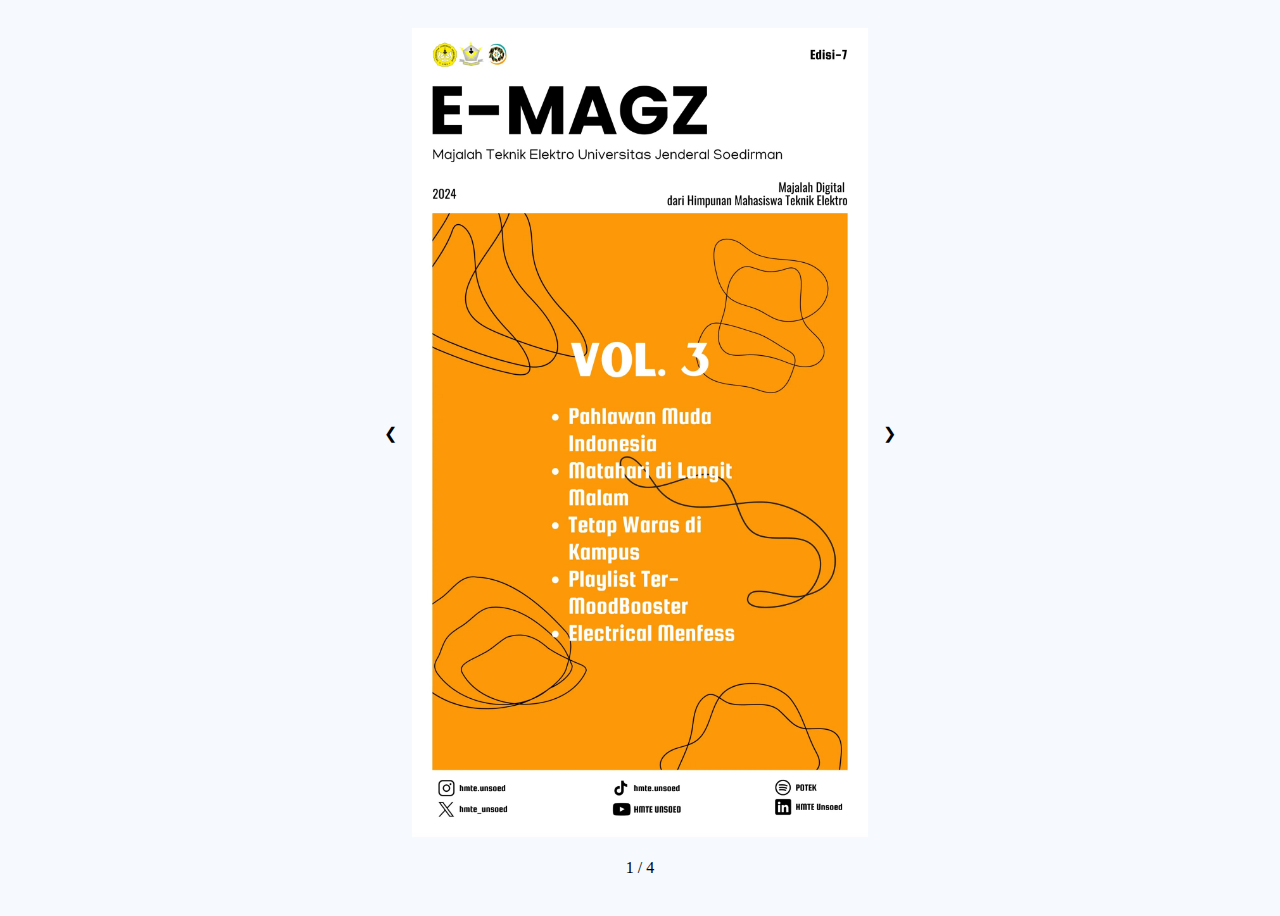
==== emagz.html @ ce6ea612 "menambahkan halaman index baru" ====
<!DOCTYPE html>
<html lang="en">
<head>
    <meta charset="UTF-8">
    <meta name="viewport" content="width=device-width, initial-scale=1.0">
    <title>Document</title>
    <link rel="stylesheet" href="style-emagz.css">
</head>
<body>
    <div class="container-gambar">

        <a class="prev" onclick="plusSlides(-1)">❮</a>

        <img src="page1.jpg" class="gambar">
        <img src="page2.jpg" class="gambar">
        <img src="page3.jpg" class="gambar">
        <img src="page4.jpg" class="gambar">

        <a class="next" onclick="plusSlides(1)">❯</a>

    </div>

    <div id="halamanAktif"></div>

    <script>
        let slideIndex = 1;
        showSlides(slideIndex);
        
        function plusSlides(n) {
            showSlides(slideIndex += n);
        }

        function showSlides(n) {
            let i;
            let slides = document.getElementsByClassName("gambar");
            
            if (n > slides.length) {
                slideIndex = 1
            }
            if (n < 1) {
                slideIndex = slides.length
            }
            for (i = 0; i < slides.length; i++) {
                slides[i].style.display = "none";
            }
            
            slides[slideIndex-1].style.display = "block";

            document.getElementById("halamanAktif").innerHTML = `<p>${slideIndex} / ${slides.length}</p>`;
        }
    </script>
</body>
</html>
---- style-emagz.css ----
body{
        height: 100vh;
        display: flex;
        flex-direction: column;
        justify-content: center;
        align-items: center;
        background-color: #f6f9fd;
    }
    .container-gambar{
        max-width: 100vw;
        max-height: 100vh;
        display: flex;
        justify-content: center;
        align-items: center;

    }
    img{
        max-height: 90vh;
        margin: 5px;
    }
    .prev, .next{
        padding-right: 10px;
        padding-left: 10px;
        padding-top: 100px;
        padding-bottom: 100px;
        color: black;
        cursor: pointer;
    }
    p{
        color: black;
    }
    #halamanAktif{
        text-align: center;
    }
    @media only screen and (max-width: 600px) {
        img{
            max-height: 70vh;
        }
    }
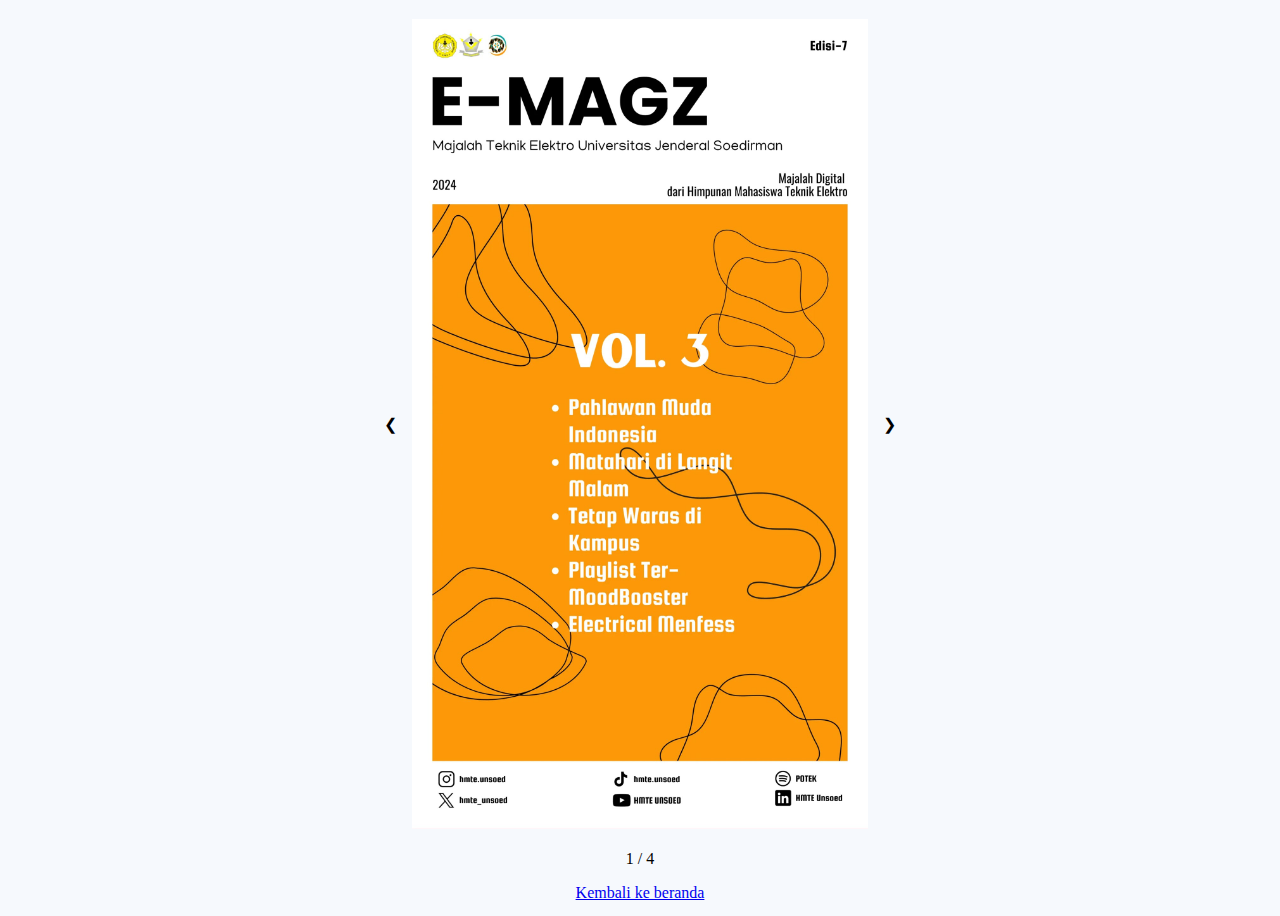
==== commit 3869f737: "fixing bug dan connect halaman utama ke halaman emagz" ====
--- a/emagz.html
+++ b/emagz.html
@@ -21,6 +21,7 @@
     </div>
 
     <div id="halamanAktif"></div>
+    <a href="index.html">Kembali ke beranda</a>
 
     <script>
         let slideIndex = 1;
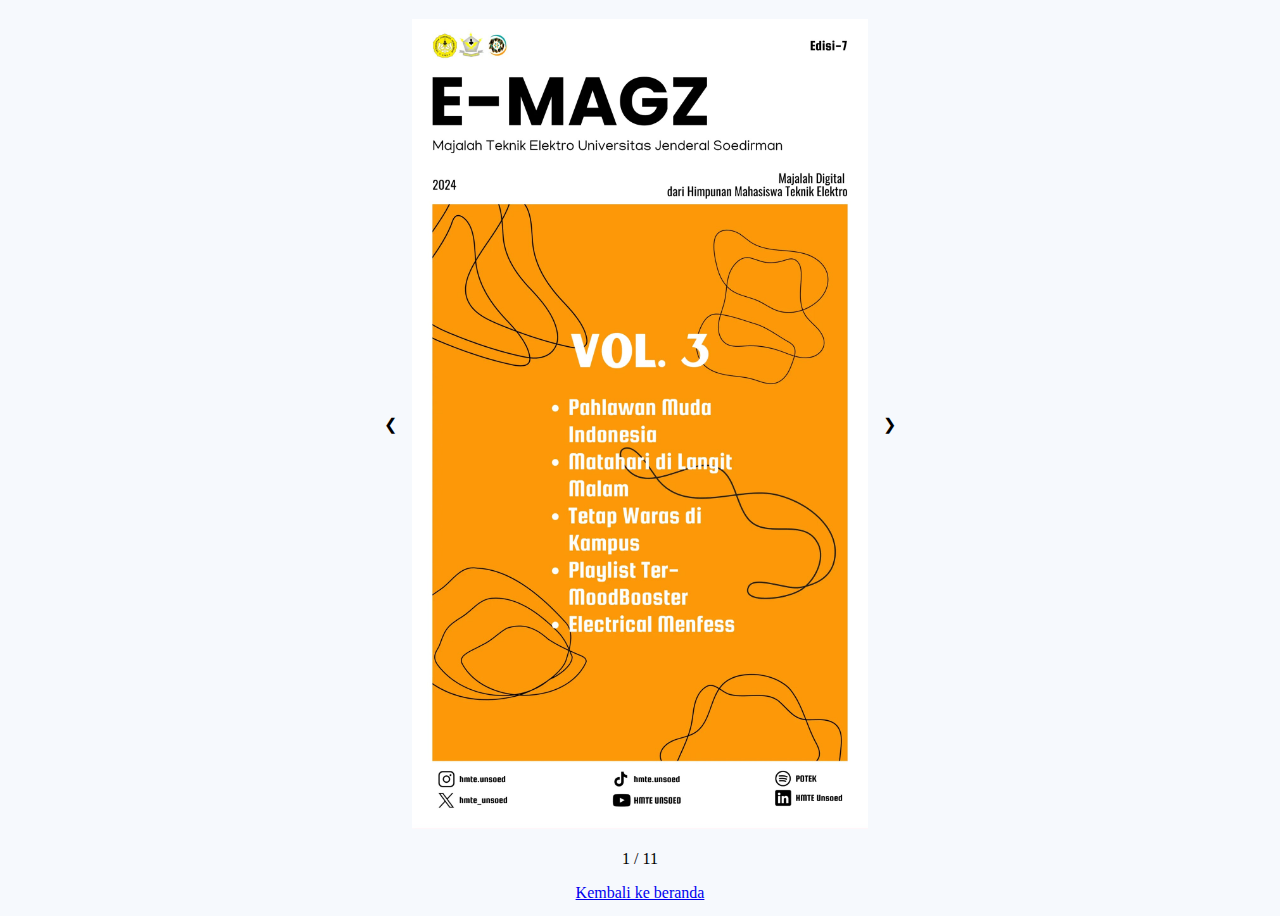
==== commit 1e2db4f7: "penyesuaian mobile" ====
--- a/emagz.html
+++ b/emagz.html
@@ -11,10 +11,17 @@
 
         <a class="prev" onclick="plusSlides(-1)">❮</a>
 
-        <img src="page1.jpg" class="gambar">
-        <img src="page2.jpg" class="gambar">
-        <img src="page3.jpg" class="gambar">
-        <img src="page4.jpg" class="gambar">
+        <img src="emagz/page1.jpg" class="gambar">
+        <img src="emagz/page2.jpg" class="gambar">
+        <img src="emagz/page3.jpg" class="gambar">
+        <img src="emagz/page4.jpg" class="gambar">
+        <img src="emagz/page5.jpg" class="gambar">
+        <img src="emagz/page6.jpg" class="gambar">
+        <img src="emagz/page7.jpg" class="gambar">
+        <img src="emagz/page8.jpg" class="gambar">
+        <img src="emagz/page9.jpg" class="gambar">
+        <img src="emagz/page10.jpg" class="gambar">
+        <img src="emagz/page11.jpg" class="gambar">
 
         <a class="next" onclick="plusSlides(1)">❯</a>
 
